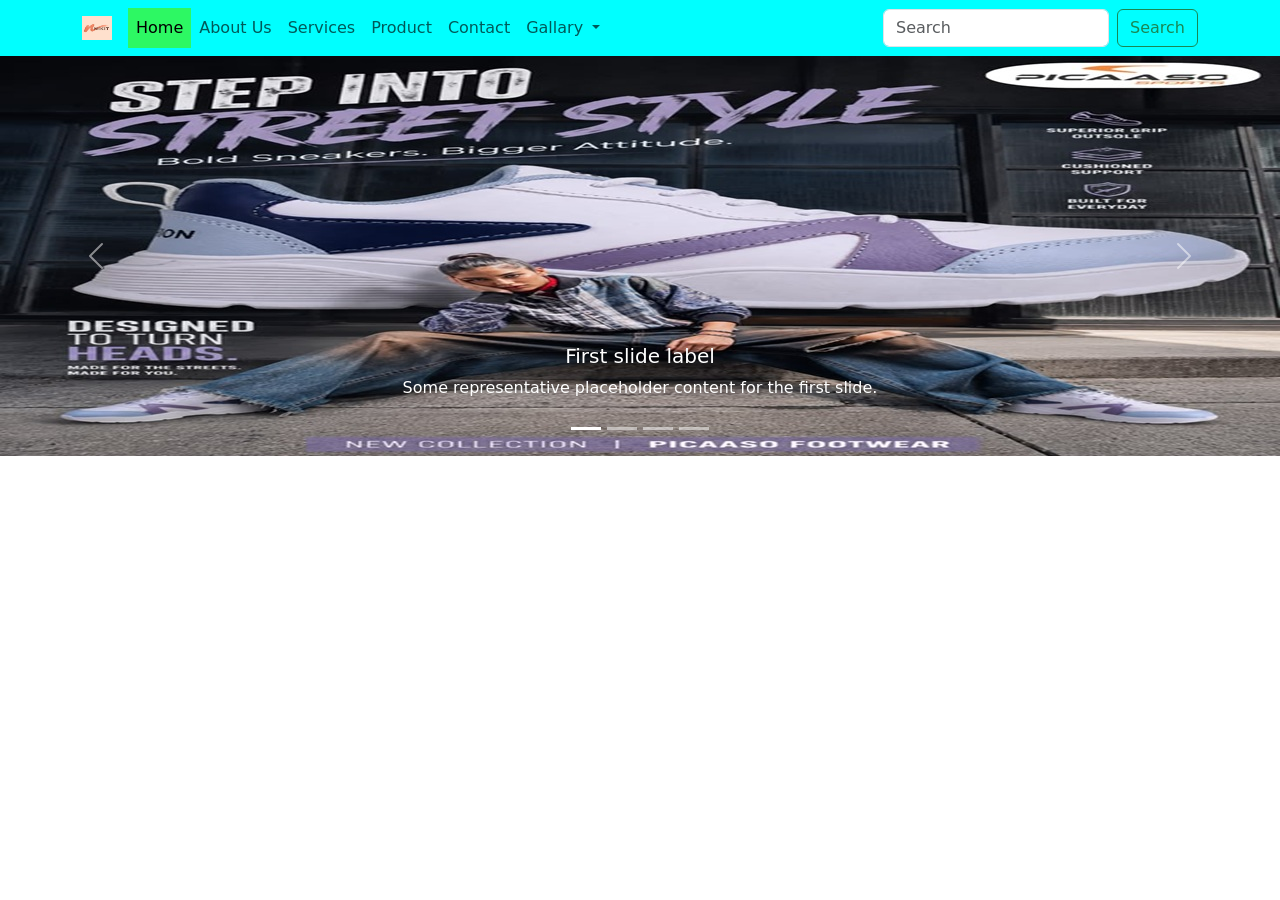
==== index.html @ 055d0897 "ubdare index-26/06/2026" ====
<!doctype html>
<html lang="en">
  <head>
    <meta charset="utf-8">
    <meta name="viewport" content="width=device-width, initial-scale=1">
    <title>Home Page</title>
    <link href="https://cdn.jsdelivr.net/npm/bootstrap@5.3.8/dist/css/bootstrap.min.css" rel="stylesheet" integrity="sha384-sRIl4kxILFvY47J16cr9ZwB07vP4J8+LH7qKQnuqkuIAvNWLzeN8tE5YBujZqJLB" crossorigin="anonymous">
    <style>
      .bg-green{
      background-color: aqua;
      }
      .bg-45{
        background-color: rgb(45, 248, 99);
      }
    </style>
  </head>
  <body>
    <!-- header start -->
    <header>
        <nav class="navbar navbar-expand-lg bg-green ">
  <div class="container">
    <img src="images/nikita logo.jpg" alt="Logo" width="30" height="24" class="d-inline-block align-text-top">
    <a class="navbar-brand" href="#"></a>
    
    <button class="navbar-toggler" type="button" data-bs-toggle="collapse" data-bs-target="#navbarSupportedContent" aria-controls="navbarSupportedContent" aria-expanded="false" aria-label="Toggle navigation">
      <span class="navbar-toggler-icon"></span>
    </button>
    <div class="collapse navbar-collapse" id="navbarSupportedContent">
      <ul class="navbar-nav me-auto mb-2 mb-lg-0">
        <li class="nav-item">
          <a class="nav-link active bg-45" aria-current="page" href="index.html" >Home</a>
        </li>
        <li class="nav-item">
          <a class="nav-link" href="About.html">About Us</a>
        </li>
        <li class="nav-item">
          <a class="nav-link" href="services.html">Services</a>
        </li>
        <li class="nav-item">
          <a class="nav-link" href="Product.html">Product</a>
        </li>
        <li class="nav-item">
          <a class="nav-link" href="Contact.html">Contact</a>
        </li>
        <li class="nav-item dropdown">
          <a class="nav-link dropdown-toggle" href="#" role="button" data-bs-toggle="dropdown" aria-expanded="false">
            Gallary
          </a>
          <ul class="dropdown-menu">
            <li><a class="dropdown-item" href="image.html">image</a></li>
            <li><a class="dropdown-item" href="video.html">video</a></li>
           
            
          </ul>
        </li>
        
      </ul>
      <form class="d-flex" role="search">
        <input class="form-control me-2" type="search" placeholder="Search" aria-label="Search"/>
        <button class="btn btn-outline-success"  type="submit">Search</button>
      </form>
    </div>
  </div>
</nav>
    </header>
    <!-- header end -->
    <!-- main star -->
    <main>
        <!-- slider star  -->
        <section>
            <div id="carouselExampleCaptions" class="carousel slide" data-bs-ride="carousel">
  <div class="carousel-indicators">
    <button type="button" data-bs-target="#carouselExampleCaptions" data-bs-slide-to="0" class="active"  aria-current="true"  aria-label="Slide 1"></button>
    <button type="button" data-bs-target="#carouselExampleCaptions" data-bs-slide-to="1"   aria-label="Slide 2"></button>
    <button type="button" data-bs-target="#carouselExampleCaptions" data-bs-slide-to="2" aria-label="Slide 3"></button>
     <button type="button" data-bs-target="#carouselExampleCaptions" data-bs-slide-to="3" aria-label="Slide 4"></button>
  </div>
  <div class="carousel-inner">
    <div class="carousel-item active">
      <img src="images/slider image/style.jpg" class="d-block w-100" alt="style">
      <div class="carousel-caption d-none d-md-block">
        <h5>First slide label</h5>
        <p>Some representative placeholder content for the first slide.</p>
      </div>
    </div>
    <div class="carousel-item">
      <img src="images/slider image/adidas.jpg" class="d-block w-100" alt="adidas">
      <div class="carousel-caption d-none d-md-block">
        <h5>Second slide label</h5>
        <p>Some representative placeholder content for the second slide.</p>
      </div>
    </div>
    <div class="carousel-item">
      <img src="images/slider image/sneakers.jpg" class="d-block w-100" alt="sneakers">
      <div class="carousel-caption d-none d-md-block">
        <h5>Third slide label</h5>
        <p>Some representative placeholder content for the third slide.</p>
      </div>
      </div>
      <div class="carousel-item">
      <img src="images/slider image/shoe.jpg" class="d-block w-100" alt="shoes">
      <div class="carousel-caption d-none d-md-block">
        <h5>forth slide label</h5>
        <p>Some representative placeholder content for the second slide.</p>
      </div>
      
    </div>
  </div>
  <button class="carousel-control-prev" type="button" data-bs-target="#carouselExampleCaptions" data-bs-slide="prev">
    <span class="carousel-control-prev-icon" aria-hidden="true"></span>
    <span class="visually-hidden">Previous</span>
  </button>
  <button class="carousel-control-next" type="button" data-bs-target="#carouselExampleCaptions" data-bs-slide="next">
    <span class="carousel-control-next-icon" aria-hidden="true"></span>
    <span class="visually-hidden">Next</span>
  </button>
</div>

        </section>
        <!-- slider end  -->
    </main>
    <!-- main end -->
    
    <script src="https://cdn.jsdelivr.net/npm/bootstrap@5.3.8/dist/js/bootstrap.bundle.min.js" integrity="sha384-FKyoEForCGlyvwx9Hj09JcYn3nv7wiPVlz7YYwJrWVcXK/BmnVDxM+D2scQbITxI" crossorigin="anonymous"></script>
  </body>
</html>
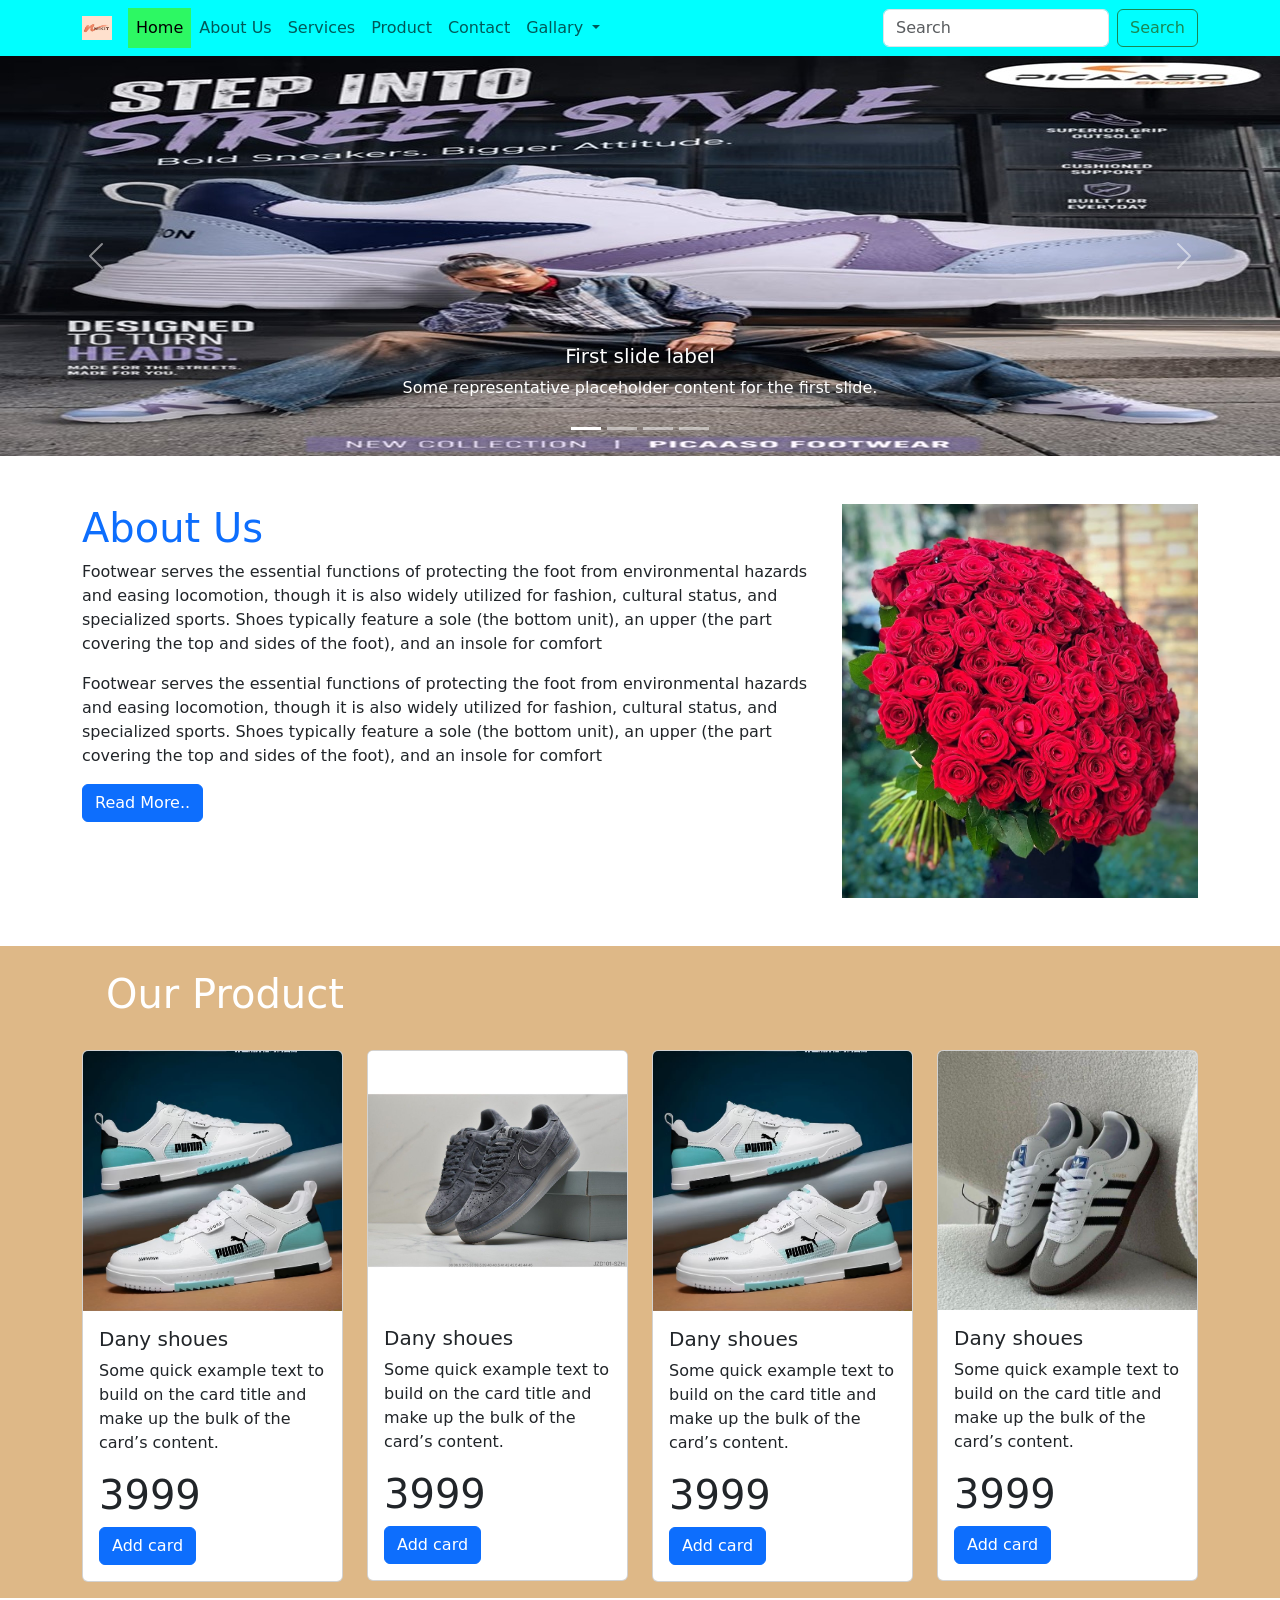
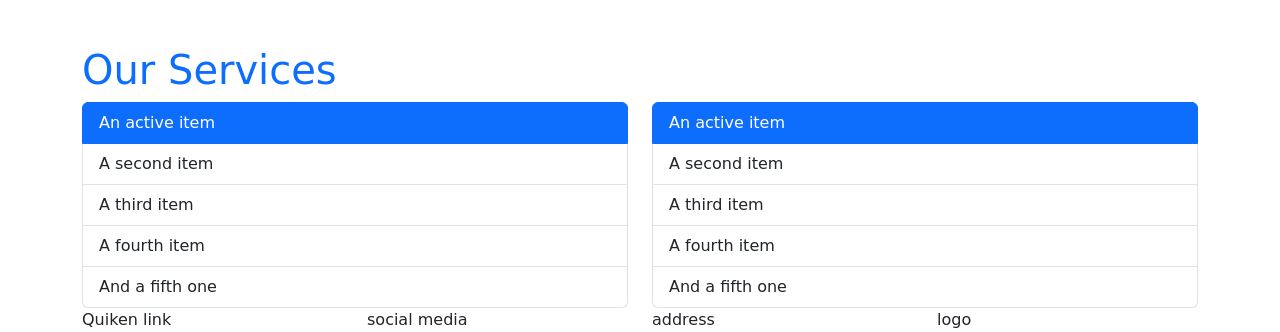
==== commit 11421078: "add section 29" ====
--- a/index.html
+++ b/index.html
@@ -1,126 +1,270 @@
 <!doctype html>
 <html lang="en">
-  <head>
-    <meta charset="utf-8">
-    <meta name="viewport" content="width=device-width, initial-scale=1">
-    <title>Home Page</title>
-    <link href="https://cdn.jsdelivr.net/npm/bootstrap@5.3.8/dist/css/bootstrap.min.css" rel="stylesheet" integrity="sha384-sRIl4kxILFvY47J16cr9ZwB07vP4J8+LH7qKQnuqkuIAvNWLzeN8tE5YBujZqJLB" crossorigin="anonymous">
-    <style>
-      .bg-green{
+
+<head>
+  <meta charset="utf-8">
+  <meta name="viewport" content="width=device-width, initial-scale=1">
+  <title>Nikita Footwear</title>
+  <link href="https://cdn.jsdelivr.net/npm/bootstrap@5.3.8/dist/css/bootstrap.min.css" rel="stylesheet"
+    integrity="sha384-sRIl4kxILFvY47J16cr9ZwB07vP4J8+LH7qKQnuqkuIAvNWLzeN8tE5YBujZqJLB" crossorigin="anonymous">
+  <link href="comon.css" rel="stylesheet" type="text/css" />
+  <style>
+    .bg-green {
       background-color: aqua;
-      }
-      .bg-45{
-        background-color: rgb(45, 248, 99);
-      }
-    </style>
-  </head>
-  <body>
-    <!-- header start -->
-    <header>
-        <nav class="navbar navbar-expand-lg bg-green ">
-  <div class="container">
-    <img src="images/nikita logo.jpg" alt="Logo" width="30" height="24" class="d-inline-block align-text-top">
-    <a class="navbar-brand" href="#"></a>
-    
-    <button class="navbar-toggler" type="button" data-bs-toggle="collapse" data-bs-target="#navbarSupportedContent" aria-controls="navbarSupportedContent" aria-expanded="false" aria-label="Toggle navigation">
-      <span class="navbar-toggler-icon"></span>
-    </button>
-    <div class="collapse navbar-collapse" id="navbarSupportedContent">
-      <ul class="navbar-nav me-auto mb-2 mb-lg-0">
-        <li class="nav-item">
-          <a class="nav-link active bg-45" aria-current="page" href="index.html" >Home</a>
-        </li>
-        <li class="nav-item">
-          <a class="nav-link" href="About.html">About Us</a>
-        </li>
-        <li class="nav-item">
-          <a class="nav-link" href="services.html">Services</a>
-        </li>
-        <li class="nav-item">
-          <a class="nav-link" href="Product.html">Product</a>
-        </li>
-        <li class="nav-item">
-          <a class="nav-link" href="Contact.html">Contact</a>
-        </li>
-        <li class="nav-item dropdown">
-          <a class="nav-link dropdown-toggle" href="#" role="button" data-bs-toggle="dropdown" aria-expanded="false">
-            Gallary
-          </a>
-          <ul class="dropdown-menu">
-            <li><a class="dropdown-item" href="image.html">image</a></li>
-            <li><a class="dropdown-item" href="video.html">video</a></li>
-           
-            
+    }
+
+    .bg-45 {
+      background-color: rgb(45, 248, 99);
+    }
+  </style>
+</head>
+
+<body>
+  <!-- header start -->
+  <header>
+    <nav class="navbar navbar-expand-lg bg-green ">
+      <div class="container">
+        <img src="images/nikita logo.jpg" alt="Logo" width="30" height="24" class="d-inline-block align-text-top">
+        <a class="navbar-brand" href="#"></a>
+
+        <button class="navbar-toggler" type="button" data-bs-toggle="collapse" data-bs-target="#navbarSupportedContent"
+          aria-controls="navbarSupportedContent" aria-expanded="false" aria-label="Toggle navigation">
+          <span class="navbar-toggler-icon"></span>
+        </button>
+        <div class="collapse navbar-collapse" id="navbarSupportedContent">
+          <ul class="navbar-nav me-auto mb-2 mb-lg-0">
+            <li class="nav-item">
+              <a class="nav-link active bg-45" aria-current="page" href="index.html">Home</a>
+            </li>
+            <li class="nav-item">
+              <a class="nav-link" href="About.html">About Us</a>
+            </li>
+            <li class="nav-item">
+              <a class="nav-link" href="services.html">Services</a>
+            </li>
+            <li class="nav-item">
+              <a class="nav-link" href="Product.html">Product</a>
+            </li>
+            <li class="nav-item">
+              <a class="nav-link" href="Contact.html">Contact</a>
+            </li>
+            <li class="nav-item dropdown">
+              <a class="nav-link dropdown-toggle" href="#" role="button" data-bs-toggle="dropdown"
+                aria-expanded="false">
+                Gallary
+              </a>
+              <ul class="dropdown-menu">
+                <li><a class="dropdown-item" href="image.html">image</a></li>
+                <li><a class="dropdown-item" href="video.html">video</a></li>
+
+
+              </ul>
+            </li>
+
           </ul>
-        </li>
-        
-      </ul>
-      <form class="d-flex" role="search">
-        <input class="form-control me-2" type="search" placeholder="Search" aria-label="Search"/>
-        <button class="btn btn-outline-success"  type="submit">Search</button>
-      </form>
+          <form class="d-flex" role="search">
+            <input class="form-control me-2" type="search" placeholder="Search" aria-label="Search" />
+            <button class="btn btn-outline-success" type="submit">Search</button>
+          </form>
+        </div>
+      </div>
+    </nav>
+  </header>
+  <!-- header end -->
+  <!-- main star -->
+  <main>
+    <!-- slider star  -->
+    <section>
+      <div id="carouselExampleCaptions" class="carousel slide" data-bs-ride="carousel">
+        <div class="carousel-indicators">
+          <button type="button" data-bs-target="#carouselExampleCaptions" data-bs-slide-to="0" class="active"
+            aria-current="true" aria-label="Slide 1"></button>
+          <button type="button" data-bs-target="#carouselExampleCaptions" data-bs-slide-to="1"
+            aria-label="Slide 2"></button>
+          <button type="button" data-bs-target="#carouselExampleCaptions" data-bs-slide-to="2"
+            aria-label="Slide 3"></button>
+          <button type="button" data-bs-target="#carouselExampleCaptions" data-bs-slide-to="3"
+            aria-label="Slide 4"></button>
+        </div>
+        <div class="carousel-inner">
+          <div class="carousel-item active">
+            <img src="images/slider image/style.jpg" class="d-block w-100" alt="style">
+            <div class="carousel-caption d-none d-md-block">
+              <h5>First slide label</h5>
+              <p>Some representative placeholder content for the first slide.</p>
+            </div>
+          </div>
+          <div class="carousel-item">
+            <img src="images/slider image/adidas.jpg" class="d-block w-100" alt="adidas">
+            <div class="carousel-caption d-none d-md-block">
+              <h5>Second slide label</h5>
+              <p>Some representative placeholder content for the second slide.</p>
+            </div>
+          </div>
+          <div class="carousel-item">
+            <img src="images/slider image/sneakers.jpg" class="d-block w-100" alt="sneakers">
+            <div class="carousel-caption d-none d-md-block">
+              <h5>Third slide label</h5>
+              <p>Some representative placeholder content for the third slide.</p>
+            </div>
+          </div>
+          <div class="carousel-item">
+            <img src="images/slider image/shoe.jpg" class="d-block w-100" alt="shoes">
+            <div class="carousel-caption d-none d-md-block">
+              <h5>forth slide label</h5>
+              <p>Some representative placeholder content for the second slide.</p>
+            </div>
+
+          </div>
+        </div>
+        <button class="carousel-control-prev" type="button" data-bs-target="#carouselExampleCaptions"
+          data-bs-slide="prev">
+          <span class="carousel-control-prev-icon" aria-hidden="true"></span>
+          <span class="visually-hidden">Previous</span>
+        </button>
+        <button class="carousel-control-next" type="button" data-bs-target="#carouselExampleCaptions"
+          data-bs-slide="next">
+          <span class="carousel-control-next-icon" aria-hidden="true"></span>
+          <span class="visually-hidden">Next</span>
+        </button>
+      </div>
+
+    </section>
+    <!-- slider end  -->
+    <!-- About us section -->
+    <section class="mt-5">
+      <div class="container">
+        <div class="row">
+          <div class="col-md-8">
+            <h1 class="text-primary">About Us </h1>
+            <p>
+              Footwear serves the essential functions of protecting the foot from environmental hazards and easing
+              locomotion, though it is also widely utilized for fashion, cultural status, and specialized sports. Shoes
+              typically feature a sole (the bottom unit), an upper (the part covering the top and sides of the foot),
+              and an insole for comfort
+            </p>
+            <p>
+              Footwear serves the essential functions of protecting the foot from environmental hazards and easing
+              locomotion, though it is also widely utilized for fashion, cultural status, and specialized sports. Shoes
+              typically feature a sole (the bottom unit), an upper (the part covering the top and sides of the foot),
+              and an insole for comfort
+            </p>
+            <a class="btn btn-primary" href="About.html" role="button">Read More..</a>
+          </div>
+          <div class="col-md-4">
+            <picture>
+              <img src="images/read flowers.jpg" alt="Flower Image" class="img-fluid" />
+            </picture>
+          </div>
+        </div>
+      </div>
+
+    </section>
+    <!-- product section -->
+    <section class="mt-5 bg-456">
+      <div class="container">
+        <h1 class="text-white p-4"> Our Product</h1>
+        <div class="row">
+          <div class="col-md-3 mb-3">
+            <div class="card">
+              <img src="images/image.shoues/Puma.jpg" class="card-img-top" alt="Dany">
+              <div class="card-body">
+                <h5 class="card-title">Dany shoues</h5>
+                <p class="card-text">Some quick example text to build on the card title and make up the bulk of the
+                  card’s content.</p>
+                <h1>3999</h1>
+                <a href="#" class="btn btn-primary">Add card</a>
+              </div>
+            </div>
+          </div>
+          <div class="col-md-3 mb-3">
+            <div class="card">
+              <img src="images/image.shoues/Nike.jpg" class="card-img-top" alt="nike">
+              <div class="card-body">
+                <h5 class="card-title">Dany shoues</h5>
+                <p class="card-text">Some quick example text to build on the card title and make up the bulk of the
+                  card’s content.</p>
+                <h1>3999</h1>
+                <a href="#" class="btn btn-primary">Add card</a>
+              </div>
+            </div>
+          </div>
+          <div class="col-md-3 mb-3">
+            <div class="card">
+              <img src="images/image.shoues/Puma.jpg" class="card-img-top" alt="Dany">
+              <div class="card-body">
+                <h5 class="card-title">Dany shoues</h5>
+                <p class="card-text">Some quick example text to build on the card title and make up the bulk of the
+                  card’s content.</p>
+                <h1>3999</h1>
+                <a href="#" class="btn btn-primary">Add card</a>
+              </div>
+            </div>
+          </div>
+          <div class="col-md-3 mb-3">
+            <div class="card">
+              <img src="images/image.shoues/Nike1.jpg" class="card-img-top" alt="Dany">
+              <div class="card-body">
+                <h5 class="card-title">Dany shoues</h5>
+                <p class="card-text">Some quick example text to build on the card title and make up the bulk of the
+                  card’s content.</p>
+                <h1>3999</h1>
+                <a href="#" class="btn btn-primary">Add card</a>
+              </div>
+            </div>
+          </div>
+        </div>
+      </div>
+    </section>
+    <!-- product section -->
+    <!-- servisec start-->
+    <section class="mt-5">
+      <div class="container">
+        <div class="row">
+          <h1 class="text-primary pd-4">Our Services</h1>
+          <div class="col-md-6">
+            <ul class="list-group">
+              <li class="list-group-item active" aria-current="true">An active item</li>
+              <li class="list-group-item">A second item</li>
+              <li class="list-group-item">A third item</li>
+              <li class="list-group-item">A fourth item</li>
+              <li class="list-group-item">And a fifth one</li>
+            </ul>
+
+          </div>
+          <div class="col-md-6">
+            <ul class="list-group">
+              <li class="list-group-item active" aria-current="true">An active item</li>
+              <li class="list-group-item">A second item</li>
+              <li class="list-group-item">A third item</li>
+              <li class="list-group-item">A fourth item</li>
+              <li class="list-group-item">And a fifth one</li>
+            </ul>
+          </div>
+        </div>
+      </div>
+    </section>
+    <!-- servisec end-->
+
+  </main>
+  <!-- main end -->
+  <!-- fotter star -->
+   <footer>
+   <section>
+    <div class="container">
+      <div class="row">
+        <div class="col-md-3">Quiken link</div>
+        <div class="col-md-3"> social media</div>
+        <div class="col-md-3"> address</div>
+        <div class="col-md-3">logo</div>
+      </div>
     </div>
-  </div>
-</nav>
-    </header>
-    <!-- header end -->
-    <!-- main star -->
-    <main>
-        <!-- slider star  -->
-        <section>
-            <div id="carouselExampleCaptions" class="carousel slide" data-bs-ride="carousel">
-  <div class="carousel-indicators">
-    <button type="button" data-bs-target="#carouselExampleCaptions" data-bs-slide-to="0" class="active"  aria-current="true"  aria-label="Slide 1"></button>
-    <button type="button" data-bs-target="#carouselExampleCaptions" data-bs-slide-to="1"   aria-label="Slide 2"></button>
-    <button type="button" data-bs-target="#carouselExampleCaptions" data-bs-slide-to="2" aria-label="Slide 3"></button>
-     <button type="button" data-bs-target="#carouselExampleCaptions" data-bs-slide-to="3" aria-label="Slide 4"></button>
-  </div>
-  <div class="carousel-inner">
-    <div class="carousel-item active">
-      <img src="images/slider image/style.jpg" class="d-block w-100" alt="style">
-      <div class="carousel-caption d-none d-md-block">
-        <h5>First slide label</h5>
-        <p>Some representative placeholder content for the first slide.</p>
-      </div>
-    </div>
-    <div class="carousel-item">
-      <img src="images/slider image/adidas.jpg" class="d-block w-100" alt="adidas">
-      <div class="carousel-caption d-none d-md-block">
-        <h5>Second slide label</h5>
-        <p>Some representative placeholder content for the second slide.</p>
-      </div>
-    </div>
-    <div class="carousel-item">
-      <img src="images/slider image/sneakers.jpg" class="d-block w-100" alt="sneakers">
-      <div class="carousel-caption d-none d-md-block">
-        <h5>Third slide label</h5>
-        <p>Some representative placeholder content for the third slide.</p>
-      </div>
-      </div>
-      <div class="carousel-item">
-      <img src="images/slider image/shoe.jpg" class="d-block w-100" alt="shoes">
-      <div class="carousel-caption d-none d-md-block">
-        <h5>forth slide label</h5>
-        <p>Some representative placeholder content for the second slide.</p>
-      </div>
-      
-    </div>
-  </div>
-  <button class="carousel-control-prev" type="button" data-bs-target="#carouselExampleCaptions" data-bs-slide="prev">
-    <span class="carousel-control-prev-icon" aria-hidden="true"></span>
-    <span class="visually-hidden">Previous</span>
-  </button>
-  <button class="carousel-control-next" type="button" data-bs-target="#carouselExampleCaptions" data-bs-slide="next">
-    <span class="carousel-control-next-icon" aria-hidden="true"></span>
-    <span class="visually-hidden">Next</span>
-  </button>
-</div>
-
-        </section>
-        <!-- slider end  -->
-    </main>
-    <!-- main end -->
-    
-    <script src="https://cdn.jsdelivr.net/npm/bootstrap@5.3.8/dist/js/bootstrap.bundle.min.js" integrity="sha384-FKyoEForCGlyvwx9Hj09JcYn3nv7wiPVlz7YYwJrWVcXK/BmnVDxM+D2scQbITxI" crossorigin="anonymous"></script>
-  </body>
+   </section>
+   </footer>
+   <!-- fotter end  -->
+  <script src="https://cdn.jsdelivr.net/npm/bootstrap@5.3.8/dist/js/bootstrap.bundle.min.js"
+    integrity="sha384-FKyoEForCGlyvwx9Hj09JcYn3nv7wiPVlz7YYwJrWVcXK/BmnVDxM+D2scQbITxI"
+    crossorigin="anonymous"></script>
+</body>
+
 </html>
--- a/comon.css
+++ b/comon.css
@@ -0,0 +1,10 @@
+.bg-45{
+        background-color: rgb(45, 248, 99);
+      }
+  .card:hover{
+    background-color: aqua;
+    color: black;
+  }
+  .bg-456{
+    background-color: burlywood;
+  }
